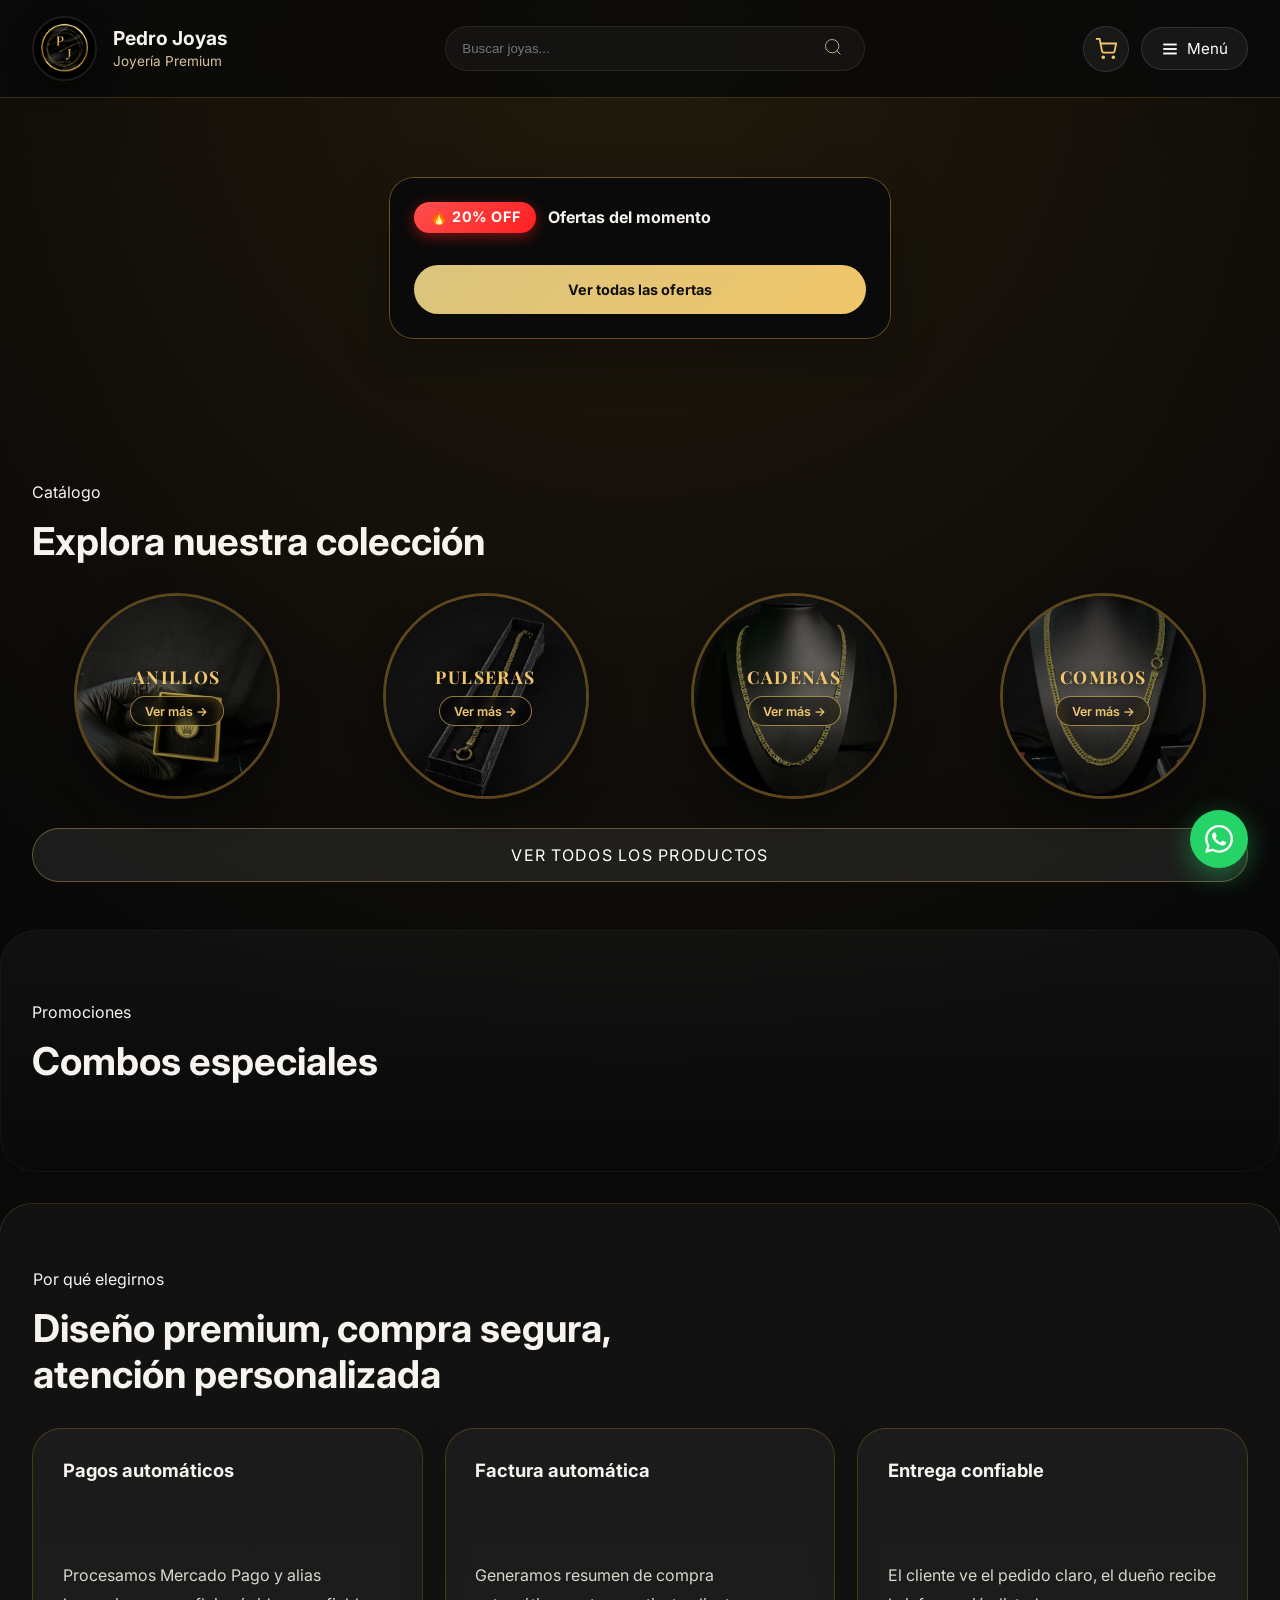
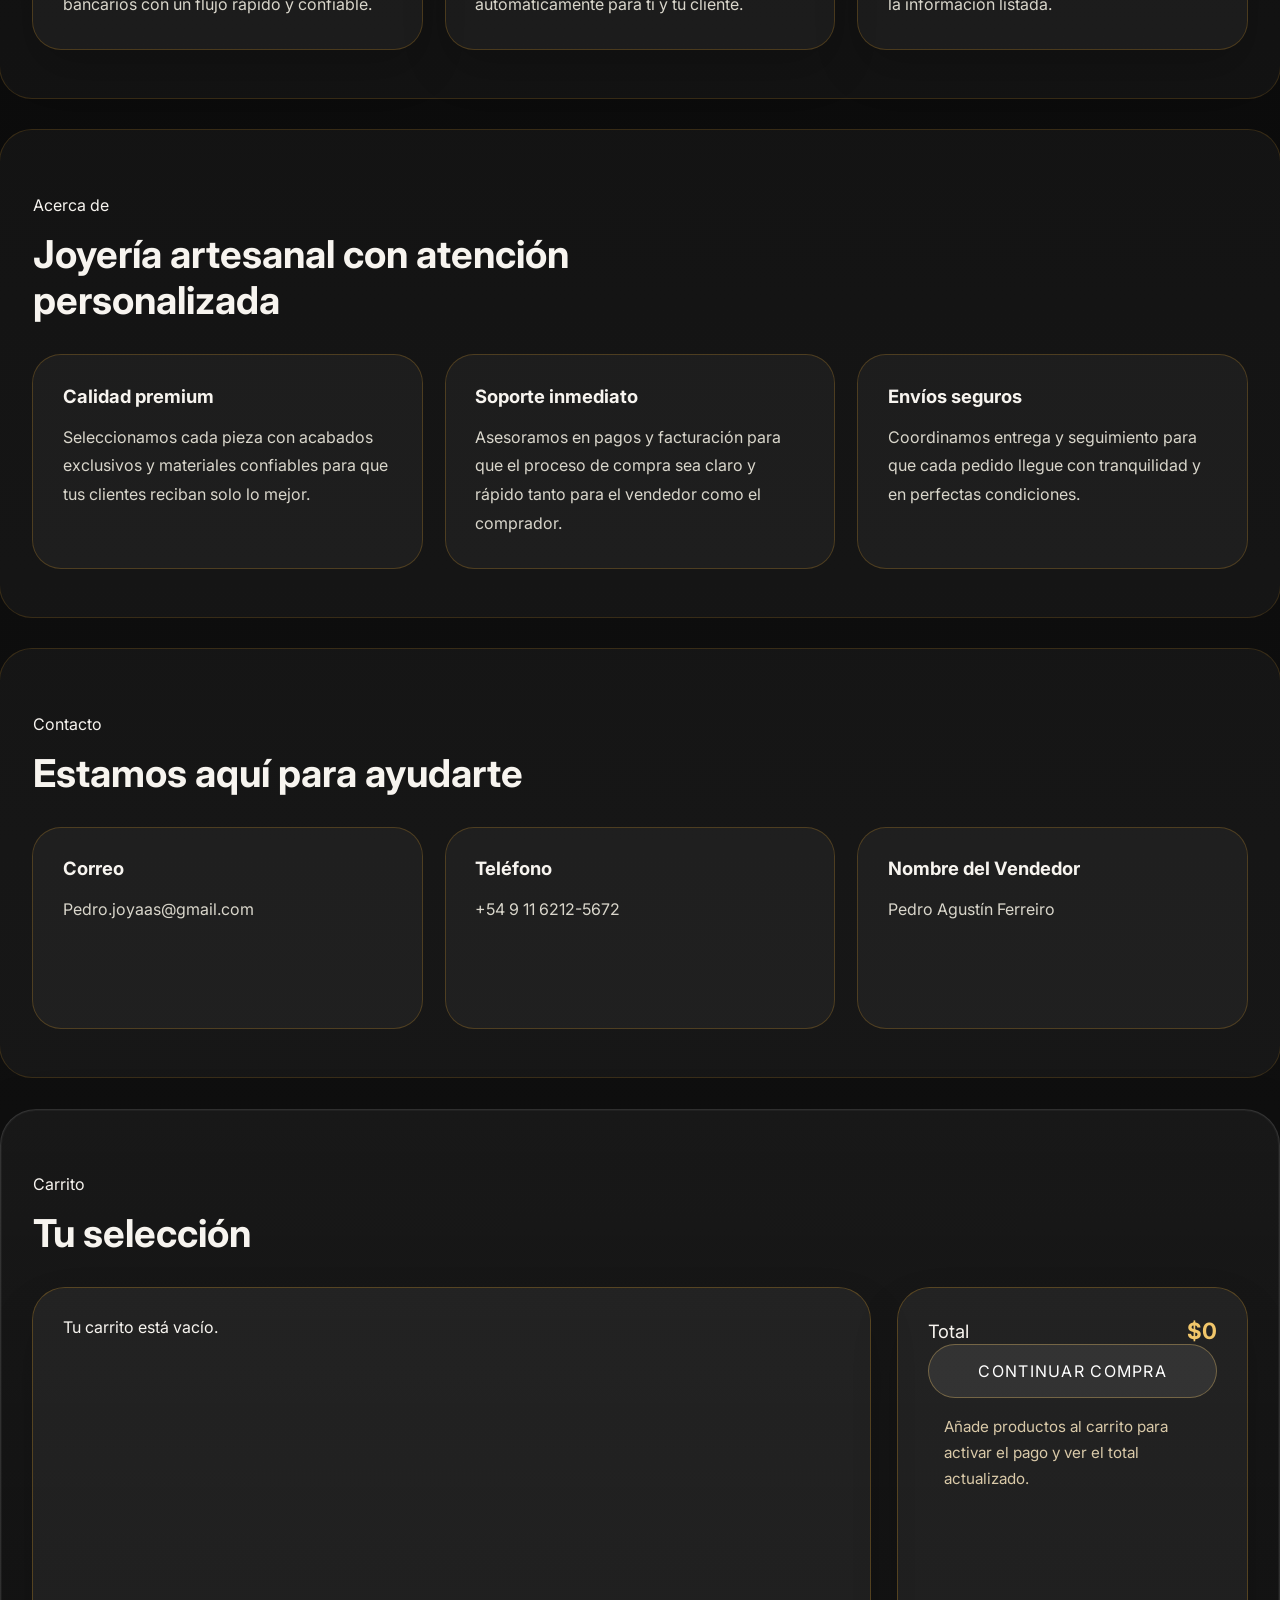
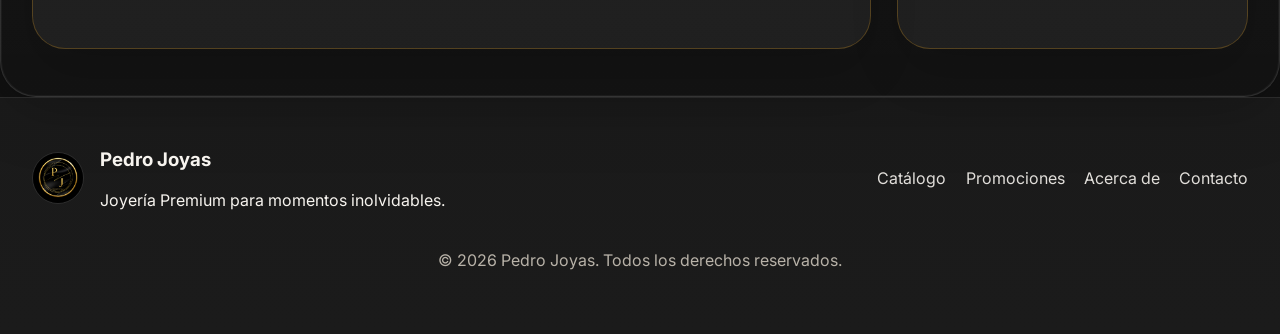
==== templates/index.html @ 4029992f "Mejora de pago" ====
<!DOCTYPE html>
<html lang="es">

<head>
    <meta charset="UTF-8" />
    <meta name="viewport" content="width=device-width, initial-scale=1.0" />

    <title>Pedro Joyas – Joyería Premium</title>
    <meta name="description" content="Descubrí anillos, pulseras, collares y combos de joyería premium. Comprá online con Mercado Pago o transferencia." />
    <meta property="og:title" content="Pedro Joyas – Joyería Premium" />
    <meta property="og:description" content="Anillos, pulseras, collares y combos exclusivos. Envíos seguros y pago fácil." />
    <meta property="og:image" content="/static/images/logo.png" />
    <meta property="og:type" content="website" />

    <!-- FUENTES -->
    <link rel="preconnect" href="https://fonts.googleapis.com">
    <link href="https://fonts.googleapis.com/css2?family=Playfair+Display:wght@500;700&family=Inter:wght@300;400;500;600&display=swap" rel="stylesheet">

    <!-- CSS -->
    <link rel="stylesheet" href="/static/css/styles.css?v=3" />
</head>

<body>

    <!-- =========================
         NAVBAR
    ========================== -->

    <header class="navbar">

        <div class="navbar-container">

            <a href="#" class="navbar-logo">

                <img
                    src="/static/images/logo.png"
                    alt="Pedro Joyas"
                    class="logo-img"
                >

                <div class="logo-text">
                    <h1>Pedro Joyas</h1>
                    <p>Joyería Premium</p>
                </div>

            </a>

            <!-- SEARCH -->

            <div class="search-bar">

                <input
                    type="text"
                    id="search-input"
                    placeholder="Buscar joyas..."
                >

                <button class="search-btn">

                    <svg
                        width="20"
                        height="20"
                        viewBox="0 0 24 24"
                        fill="none"
                        stroke="currentColor"
                    >
                        <circle cx="11" cy="11" r="8"></circle>
                        <path d="m21 21-4.35-4.35"></path>
                    </svg>

                </button>

            </div>

            <!-- RIGHT -->

            <div class="navbar-right">

                <button class="cart-fab-nav" id="cart-fab-nav" type="button" aria-label="Carrito">
                    <svg width="22" height="22" viewBox="0 0 24 24" fill="none" stroke="currentColor" stroke-width="2"><circle cx="9" cy="21" r="1"/><circle cx="20" cy="21" r="1"/><path d="M1 1h4l2.68 13.39a2 2 0 0 0 2 1.61h9.72a2 2 0 0 0 2-1.61L23 6H6"/></svg>
                    <span class="cart-count" id="cart-count">0</span>
                </button>

                <button class="menu-btn" id="menu-btn" type="button">
                    <svg width="18" height="18" viewBox="0 0 24 24" fill="none" stroke="currentColor" stroke-width="2.5">
                        <line x1="3" y1="6" x2="21" y2="6"/>
                        <line x1="3" y1="12" x2="21" y2="12"/>
                        <line x1="3" y1="18" x2="21" y2="18"/>
                    </svg>
                    Menú
                </button>

            </div>

        </div>

    </header>

    <!-- MENU PANEL -->
    <div class="menu-panel" id="menu-panel" aria-hidden="true">
        <div class="menu-panel-content">
            <button class="menu-close" id="menu-close" type="button">×</button>

            <div class="menu-section">
                <h3>Catálogo</h3>
                <button class="menu-link" data-action="category" data-category="todos" type="button">Todos</button>
                <button class="menu-link" data-action="category" data-category="anillos" type="button">Anillos</button>
                <button class="menu-link" data-action="category" data-category="pulseras" type="button">Pulseras</button>
                <button class="menu-link" data-action="category" data-category="collares" type="button">Collares</button>
                <button class="menu-link" data-action="section" data-target="combos" type="button">Promociones</button>
            </div>

            <div class="menu-section">
                <h3>Mi espacio</h3>
                <button class="menu-link" data-action="cart" type="button">Ver carrito</button>
                <button class="menu-link" data-action="section" data-target="contacto" type="button">Contacto</button>
                <button class="menu-link" data-action="section" data-target="acerca" type="button">Acerca de</button>
            </div>

            <div class="menu-section menu-action-group">
                <button class="btn btn-primary menu-action" data-action="checkout" type="button">Comprar</button>
            </div>
        </div>
    </div>

    <!-- =========================
         HERO
    ========================== -->

    <header class="hero">

        <!-- CUADRO OFERTAS -->
        <div class="offers-panel">
            <div class="offers-header">
                <span class="offers-badge">🔥 20% OFF</span>
                <h3>Ofertas del momento</h3>
            </div>
            <div class="offers-list" id="offers-list"></div>
            <button class="btn btn-primary offers-cta" onclick="selectCategory('todos')">
                Ver todas las ofertas
            </button>
        </div>
    </header>

    <!-- =========================
         MAIN
    ========================== -->

    <main>

        <!-- MINI CATALOGO POR CATEGORIA -->

        <section class="section section-categories">

            <div class="section-header">
                <p class="eyebrow">Catálogo</p>
                <h2>Explora nuestra colección</h2>
            </div>

            <div class="category-grid">

                <div class="category-card" onclick="selectCategory('anillos')" style="background-image: url('/static/images/ring-crown.jpg')">
                    <div class="category-card-overlay"></div>
                    <div class="category-card-body">
                        <h3>ANILLOS</h3>
                        <button class="btn category-btn">Ver más &rarr;</button>
                    </div>
                </div>

                <div class="category-card" onclick="selectCategory('pulseras')" style="background-image: url('/static/images/juliana.jpeg')">
                    <div class="category-card-overlay"></div>
                    <div class="category-card-body">
                        <h3>PULSERAS</h3>
                        <button class="btn category-btn">Ver más &rarr;</button>
                    </div>
                </div>

                <div class="category-card" onclick="selectCategory('collares')" style="background-image: url('/static/images/cadena\ juliana.jpeg')">
                    <div class="category-card-overlay"></div>
                    <div class="category-card-body">
                        <h3>CADENAS</h3>
                        <button class="btn category-btn">Ver más &rarr;</button>
                    </div>
                </div>

                <div class="category-card" onclick="selectCategory('combos')" style="background-image: url('/static/images/combo-1.jpg')">
                    <div class="category-card-overlay"></div>
                    <div class="category-card-body">
                        <h3>COMBOS</h3>
                        <button class="btn category-btn">Ver más &rarr;</button>
                    </div>
                </div>

            </div>

            <div class="category-all-wrap">
                <button class="btn btn-secondary category-all-btn" onclick="selectCategory('todos')">
                    Ver todos los productos
                </button>
            </div>

        </section>

        <!-- CATALOGO DETALLE -->

        <section id="catalogo" class="section section-products" style="display:none">

            <div class="section-header">
                <p class="eyebrow" id="catalogo-eyebrow">Productos</p>
                <h2 id="catalogo-titulo">Todos los productos</h2>
            </div>

            <div class="product-grid" id="product-grid"></div>

        </section>

        <!-- COMBOS -->

        <section
            id="combos"
            class="section section-combos"
        >

            <div class="section-header">

                <p class="eyebrow">
                    Promociones
                </p>

                <h2>
                    Combos especiales
                </h2>

            </div>

            <div
                class="product-grid"
                id="combos-grid"
            ></div>

        </section>

        <!-- FEATURES -->

        <section class="section section-why">

            <div class="section-header">

                <p class="eyebrow">
                    Por qué elegirnos
                </p>

                <h2>
                    Diseño premium, compra segura,
                    atención personalizada
                </h2>

            </div>

            <div class="features-grid">

                <div class="feature-card">

                    <h3>
                        Pagos automáticos
                    </h3>

                    <p>
                        Procesamos Mercado Pago y alias
                        bancarios con un flujo rápido y confiable.
                    </p>

                </div>

                <div class="feature-card">

                    <h3>
                        Factura automática
                    </h3>

                    <p>
                        Generamos resumen de compra
                        automáticamente para ti y tu cliente.
                    </p>

                </div>

                <div class="feature-card">

                    <h3>
                        Entrega confiable
                    </h3>

                    <p>
                        El cliente ve el pedido claro,
                        el dueño recibe la información listada.
                    </p>

                </div>

            </div>

        </section>

        <!-- ABOUT -->

        <section id="acerca" class="section section-about">

            <div class="section-header">

                <p class="eyebrow">
                    Acerca de
                </p>

                <h2>
                    Joyería artesanal con atención personalizada
                </h2>

            </div>

            <div class="contact-grid">

                <div class="contact-card">
                    <h3>Calidad premium</h3>
                    <p>Seleccionamos cada pieza con acabados exclusivos y materiales confiables para que tus clientes reciban solo lo mejor.</p>
                </div>

                <div class="contact-card">
                    <h3>Soporte inmediato</h3>
                    <p>Asesoramos en pagos y facturación para que el proceso de compra sea claro y rápido tanto para el vendedor como el comprador.</p>
                </div>

                <div class="contact-card">
                    <h3>Envíos seguros</h3>
                    <p>Coordinamos entrega y seguimiento para que cada pedido llegue con tranquilidad y en perfectas condiciones.</p>
                </div>

            </div>

        </section>

        <!-- CONTACTO -->

        <section id="contacto" class="section section-contact">

            <div class="section-header">

                <p class="eyebrow">
                    Contacto
                </p>

                <h2>
                    Estamos aquí para ayudarte
                </h2>

            </div>

            <div class="contact-grid">

                <div class="contact-card">
                    <h3>Correo</h3>
                    <p>Pedro.joyaas@gmail.com</p>
                </div>

                <div class="contact-card">
                    <h3>Teléfono</h3>
                    <p>+54 9 11 6212-5672</p>
                </div>

                <div class="contact-card">
                    <h3>Nombre del Vendedor</h3>
                    <p>Pedro Agustín Ferreiro</p>
                </div>

            </div>

        </section>

        <!-- CART -->

        <section class="section section-cart">

            <div class="section-header">

                <p class="eyebrow">
                    Carrito
                </p>

                <h2>
                    Tu selección
                </h2>

            </div>

            <div class="cart-panel">

                <div
                    id="cart-items"
                    class="cart-items"
                >
                    Tu carrito está vacío.
                </div>

                <div class="cart-summary">

                    <div class="summary-row">

                        <span>Total</span>

                        <span id="cart-total">
                            $0
                        </span>

                    </div>

                    <button
                        id="checkout-button"
                        class="btn btn-secondary"
                        disabled
                    >
                        Continuar compra
                    </button>

                    <div class="checkout-help">
                        Añade productos al carrito para activar el pago y ver el total actualizado.
                    </div>

                </div>

            </div>

        </section>

    </main>

    <!-- =========================
         MODAL CHECKOUT
    ========================== -->

    <div class="modal" id="checkout-modal" aria-hidden="true">
        <div class="modal-panel checkout-modal-panel">
            <button class="modal-close" id="close-checkout">×</button>

            <div class="checkout-steps">
                <div class="checkout-step active" id="step-dot-1">1</div>
                <div class="checkout-step-line"></div>
                <div class="checkout-step" id="step-dot-2">2</div>
                <div class="checkout-step-line"></div>
                <div class="checkout-step" id="step-dot-3">3</div>
            </div>

            <form id="checkout-form">

                <!-- PASO 1: DATOS PERSONALES -->
                <div class="checkout-page active" id="step-1">
                    <h2>Tus datos</h2>
                    <p class="form-note">Necesitamos tus datos para procesar el pedido.</p>

                    <div class="form-group">
                        <label>Nombre completo</label>
                        <input name="buyerName" type="text" placeholder="Juan Pérez" required />
                    </div>
                    <div class="form-group">
                        <label>Correo electrónico</label>
                        <input name="buyerEmail" type="email" placeholder="juan@email.com" required />
                    </div>
                    <div class="form-row">
                        <div class="form-group">
                            <label>DNI</label>
                            <input name="buyerDni" type="text" placeholder="12345678" required />
                        </div>
                        <div class="form-group">
                            <label>Teléfono / WhatsApp</label>
                            <input name="buyerPhone" type="tel" placeholder="+54 9 11 1234 5678" />
                        </div>
                    </div>
                    <button type="button" class="btn btn-primary" onclick="checkoutNextStep(2)">Continuar →</button>
                </div>

                <!-- PASO 2: ENVIO -->
                <div class="checkout-page" id="step-2">
                    <h2>Dirección de envío</h2>
                    <p class="form-note">Completá dónde querés recibir tu pedido.</p>

                    <div class="form-group">
                        <label>Calle y número</label>
                        <input name="shippingAddress" type="text" placeholder="Av. Corrientes 1234" required />
                    </div>
                    <div class="form-row">
                        <div class="form-group">
                            <label>Ciudad</label>
                            <input name="shippingCity" type="text" placeholder="Buenos Aires" required />
                        </div>
                        <div class="form-group">
                            <label>Provincia</label>
                            <input name="shippingProvince" type="text" placeholder="CABA" required />
                        </div>
                    </div>
                    <div class="form-group">
                        <label>Código postal</label>
                        <input name="shippingZip" type="text" placeholder="1043" />
                    </div>
                    <div class="checkout-nav">
                        <button type="button" class="btn btn-secondary" onclick="checkoutNextStep(1)">← Volver</button>
                        <button type="button" class="btn btn-primary" onclick="checkoutNextStep(3)">Continuar →</button>
                    </div>
                </div>

                <!-- PASO 3: PAGO -->
                <div class="checkout-page" id="step-3">
                    <h2>Método de pago</h2>

                    <div class="payment-options">
                        <label class="payment-option active" id="opt-mp">
                            <input type="radio" name="paymentMethod" value="mercadopago" checked />
                            <div class="payment-option-body">
                                <span class="payment-icon">💳</span>
                                <div>
                                    <strong>Mercado Pago</strong>
                                    <small>Tarjeta de crédito, débito, efectivo</small>
                                </div>
                            </div>
                        </label>
                        <label class="payment-option" id="opt-alias">
                            <input type="radio" name="paymentMethod" value="alias" />
                            <div class="payment-option-body">
                                <span class="payment-icon">🏦</span>
                                <div>
                                    <strong>Transferencia / Alias</strong>
                                    <small>CBU o alias bancario</small>
                                </div>
                            </div>
                        </label>
                    </div>

                    <div class="order-summary" id="order-summary"></div>

                    <div class="checkout-nav">
                        <button type="button" class="btn btn-secondary" onclick="checkoutNextStep(2)">← Volver</button>
                        <button type="submit" class="btn btn-primary" id="confirm-btn">Confirmar compra</button>
                    </div>

                    <p class="form-note" style="margin-top:1rem">
                        🔒 Pago 100% seguro. Tus datos están protegidos.
                    </p>
                </div>

            </form>
        </div>
    </div>

    <!-- MODAL TRANSFERENCIA -->
   <div class="modal" id="transfer-modal" aria-hidden="true" style="position: relative;">
        <div class="modal-panel" style="position: relative;">
            
            <button onclick="document.getElementById('transfer-modal').style.display='none'" 
                    style="position: absolute; top: 15px; right: 20px; background: none; border: none; color: #aaa; font-size: 1.5rem; cursor: pointer;">
                &times;
            </button>

            <h2 style="color:#f1c66a">&#127968; Datos para transferir</h2>
            <p style="color:#ccc">Tu pedido fue registrado. Realizá la transferencia con los siguientes datos:</p>
            
            <div class="transfer-info">
                <div class="transfer-row">
                    <span>Alias</span>
                    <strong id="transfer-alias"></strong>
                </div>
                <div class="transfer-row">
                    <span>Monto</span>
                    <strong id="transfer-amount"></strong>
                </div>
                <div class="transfer-row">
                    <span>Referencia</span>
                    <strong id="transfer-ref"></strong>
                </div>
            </div>
            
            <p style="color:#aaa;font-size:0.9rem;margin-top:1rem;">Una vez transferido, enviá el comprobante por WhatsApp para confirmar tu pedido.</p>
            
            <div style="display:flex;gap:1rem;margin-top:1rem">
                <a id="transfer-invoice" href="#" target="_blank" class="btn btn-primary" style="flex:1;text-align:center">Ver factura</a>
                <a id="transfer-whatsapp" href="#" target="_blank" class="btn btn-secondary" style="flex:1;text-align:center;background-color:#25D366;color:white;border:none;">Enviar comprobante</a>
            </div>

            <div style="margin-top: 1rem;">
                <button onclick="document.getElementById('transfer-modal').style.display='none'" 
                        class="btn" 
                        style="width:100%; text-align:center; background:#444; color:#fff; border:none; padding:10px; cursor:pointer; border-radius:5px;">
                    Volver a la tienda
                </button>
            </div>

        </div>
    </div>
    <div class="notification" id="notification"></div>

    <!-- WHATSAPP FLOTANTE -->
    <a
        href="https://wa.me/5491162125672?text=Hola%2C%20buenas%20le%20puedo%20hacer%20una%20consulta%20sobre%20sus%20productos%3F"
        class="whatsapp-fab"
        target="_blank"
        rel="noopener"
        aria-label="Contactar por WhatsApp"
    >
        <svg width="28" height="28" viewBox="0 0 24 24" fill="currentColor"><path d="M17.472 14.382c-.297-.149-1.758-.867-2.03-.967-.273-.099-.471-.148-.67.15-.197.297-.767.966-.94 1.164-.173.199-.347.223-.644.075-.297-.15-1.255-.463-2.39-1.475-.883-.788-1.48-1.761-1.653-2.059-.173-.297-.018-.458.13-.606.134-.133.298-.347.446-.52.149-.174.198-.298.298-.497.099-.198.05-.371-.025-.52-.075-.149-.669-1.612-.916-2.207-.242-.579-.487-.5-.669-.51-.173-.008-.371-.01-.57-.01-.198 0-.52.074-.792.372-.272.297-1.04 1.016-1.04 2.479 0 1.462 1.065 2.875 1.213 3.074.149.198 2.096 3.2 5.077 4.487.709.306 1.262.489 1.694.625.712.227 1.36.195 1.871.118.571-.085 1.758-.719 2.006-1.413.248-.694.248-1.289.173-1.413-.074-.124-.272-.198-.57-.347m-5.421 7.403h-.004a9.87 9.87 0 0 1-5.031-1.378l-.361-.214-3.741.982.998-3.648-.235-.374a9.86 9.86 0 0 1-1.51-5.26c.001-5.45 4.436-9.884 9.888-9.884 2.64 0 5.122 1.03 6.988 2.898a9.825 9.825 0 0 1 2.893 6.994c-.003 5.45-4.437 9.884-9.885 9.884m8.413-18.297A11.815 11.815 0 0 0 12.05 0C5.495 0 .16 5.335.157 11.892c0 2.096.547 4.142 1.588 5.945L.057 24l6.305-1.654a11.882 11.882 0 0 0 5.683 1.448h.005c6.554 0 11.89-5.335 11.893-11.893a11.821 11.821 0 0 0-3.48-8.413Z"/></svg>
    </a>

    <!-- MODAL PRODUCTO -->
    <div class="modal" id="product-modal" aria-hidden="true">
        <div class="modal-panel product-modal-panel">
            <button class="modal-close" id="close-product-modal">×</button>
            <div class="product-modal-body">
                <div class="product-modal-img">
                    <img id="modal-product-img" src="" alt="" />
                </div>
                <div class="product-modal-info">
                    <p class="eyebrow" id="modal-product-category"></p>
                    <h2 id="modal-product-name"></h2>
                    <p id="modal-product-desc"></p>
                    <div class="price" id="modal-product-price"></div>
                    <button class="btn btn-primary" id="modal-add-to-cart">Agregar al carrito</button>
                </div>
            </div>
        </div>
    </div>

    <!-- FOOTER -->

    <footer class="footer">
        <div class="footer-container">
            <div class="footer-brand">
                <img src="/static/images/logo.png" alt="Pedro Joyas" class="footer-logo">
                <div>
                    <h3>Pedro Joyas</h3>
                    <p>Joyería Premium para momentos inolvidables.</p>
                </div>
            </div>
            <div class="footer-links">
                <a href="#catalogo">Catálogo</a>
                <a href="#combos">Promociones</a>
                <a href="#acerca">Acerca de</a>
                <a href="#contacto">Contacto</a>
            </div>
        </div>
        <p class="footer-copy">© 2026 Pedro Joyas. Todos los derechos reservados.</p>
    </footer>

    <!-- JS -->

    <script src="/static/js/main.js?v=3"></script>

</body>

</html>
---- static/css/styles.css ----
:root {
    color-scheme: dark;
    font-family: 'Inter', sans-serif;
    background: #080808;
    color: #f7f4ef;
    --accent: #d29d3c;
    --accent-soft: rgba(210, 157, 60, 0.22);
    --panel: rgba(18, 18, 18, 0.92);
}

* {
    box-sizing: border-box;
}

body {
    margin: 0;
    min-height: 100vh;
    background:
        radial-gradient(circle at top, rgba(210, 157, 60, 0.14), transparent 30%),
        linear-gradient(180deg, #050505 0%, #121212 100%);
}

a {
    color: inherit;
    text-decoration: none;
}

button {
    font: inherit;
}

/* =========================
   NAVBAR
========================= */

.navbar {
    width: 100%;
    position: sticky;
    top: 0;
    z-index: 1000;
    padding: 1rem 2rem;
    background: rgba(10,10,10,0.88);
    backdrop-filter: blur(12px);
    border-bottom: 1px solid rgba(210,157,60,0.25);
}

.navbar-container {
    max-width: 1400px;
    margin: auto;
    display: flex;
    align-items: center;
    justify-content: space-between;
    gap: 2rem;
}

/* =========================
   LOGO
========================= */

.navbar-logo {
    display: flex;
    align-items: center;
    gap: 1rem;
    flex-shrink: 0;
}

.logo-img {
    width: 65px;
    height: 65px;
    object-fit: cover;
    border-radius: 50%;
    display: block;
    border: 2px solid rgba(255,255,255,0.08);
    box-shadow: 0 10px 25px rgba(0,0,0,0.35);
}

.logo-text h1 {
    margin: 0;
    font-size: 1.2rem;
    line-height: 1.1;
}

.logo-text p {
    margin: 0.2rem 0 0;
    color: #d6c49b;
    font-size: 0.85rem;
}

/* =========================
   SEARCH BAR
========================= */

.search-bar {
    flex: 1;
    max-width: 420px;
    position: relative;
}

.search-bar input {
    width: 100%;
    padding: 0.9rem 3rem 0.9rem 1rem;
    border-radius: 999px;
    border: 1px solid rgba(255,255,255,0.08);
    background: rgba(255,255,255,0.04);
    color: white;
    outline: none;
}

.search-btn {
    position: absolute;
    right: 1rem;
    top: 50%;
    transform: translateY(-50%);
    background: none;
    border: none;
    color: #d6c49b;
    cursor: pointer;
}

/* =========================
   NAV MENU
========================= */

.nav-menu {
    display: flex;
    gap: 1.5rem;
}

.nav-link {
    color: #fff;
    font-size: 0.95rem;
    transition: 0.2s ease;
}

.nav-link:hover {
    color: #f1c66a;
}

/* =========================
   HERO
========================= */

.hero {
    display: grid;
    grid-template-columns: 320px 1fr;
    gap: 2rem;
    padding: 3rem 2rem;
    align-items: start;
    max-width: 1400px;
    margin: 0 auto;
}

.hero-content {
    display: flex;
    flex-direction: column;
    gap: 1.2rem;
}

.hero h1 {
    font-size: clamp(2.2rem, 4vw, 3.6rem);
    margin: 0;
    line-height: 1.08;
}

.hero p {
    font-size: 1.05rem;
    line-height: 1.8;
    max-width: 32rem;
    margin: 0;
    color: rgba(247,244,239,0.85);
}

.hero-actions {
    display: flex;
    gap: 1rem;
    flex-wrap: wrap;
}

.hero-image {
    border-radius: 28px;
    overflow: hidden;
    box-shadow: 0 0 0 1px rgba(210,157,60,0.35), 0 24px 60px rgba(0,0,0,0.4);
    align-self: stretch;
}

.hero-img {
    width: 100%;
    height: 100%;
    max-height: 980px;
    object-fit: cover;
    display: block;
}

/* =========================
   OFFERS PANEL
========================= */

/* =========================
   OFFERS PANEL (CORREGIDO Y CENTRADO)
========================= */

.offers-panel {
    background: rgba(10,10,10,0.95);
    border-radius: 24px;
    padding: 1.5rem;
    box-shadow: 0 0 0 1px rgba(210,157,60,0.45), 0 16px 48px rgba(0,0,0,0.3);
    
    display: flex;
    flex-direction: column;
    gap: 1rem;

    /* --- ROMPE LA RESTRICCIÓN DE LA GRILLA PADRE Y CENTRA --- */
    grid-column: 1 / -1;          /* ¡ESTA ES LA CLAVE! Hace que ocupe todo el ancho de la grilla en lugar de ir a la izquierda */
    justify-self: center;         /* Centra el elemento dentro del espacio completo */
    
    width: 100%;
    max-width: 500px;             /* Mantiene el tamaño estético de tarjeta */
    margin: 2rem auto !important; /* Asegura márgenes parejos */
    
    /* --- RESETEO COMPLETO --- */
    align-self: center !important; 
    float: none !important;
    clear: both;
}

.offers-header {
    display: flex;
    align-items: center;
    gap: 0.75rem;
    flex-wrap: wrap;
}

.offers-badge {
    background: linear-gradient(135deg, #ff4e4e, #ff2020);
    color: #fff;
    font-weight: 700;
    font-size: 0.9rem;
    padding: 0.4rem 1rem;
    border-radius: 999px;
    white-space: nowrap;
    box-shadow: 0 4px 14px rgba(255,32,32,0.45);
    letter-spacing: 0.04em;
}

.offers-header h3 {
    margin: 0;
    font-size: 1rem;
    color: #f7f4ef;
}

.offers-list {
    display: flex;
    flex-direction: column;
    gap: 0.75rem;
}

.offer-item {
    display: flex;
    align-items: center;
    gap: 0.85rem;
    padding: 0.75rem;
    border-radius: 16px;
    background: rgba(255,255,255,0.04);
    box-shadow: 0 0 0 1px rgba(210,157,60,0.2);
    cursor: pointer;
    transition: background 0.2s ease, transform 0.2s ease;
}

.offer-item:hover {
    background: rgba(241,198,106,0.1);
    transform: translateX(3px);
}

.offer-item img {
    width: 52px;
    height: 52px;
    border-radius: 10px;
    object-fit: cover;
    flex-shrink: 0;
}

.offer-info {
    flex: 1;
    min-width: 0;
}

.offer-info strong {
    display: block;
    font-size: 0.88rem;
    color: #f7f4ef;
    white-space: nowrap;
    overflow: hidden;
    text-overflow: ellipsis;
}

.offer-prices {
    display: flex;
    align-items: center;
    gap: 0.5rem;
    margin-top: 0.2rem;
}

.offer-original {
    font-size: 0.78rem;
    color: #888;
    text-decoration: line-through;
}

.offer-discount {
    font-size: 0.9rem;
    font-weight: 700;
    color: #f1c66a;
}

.offers-cta {
    width: 100%;
    font-size: 0.9rem;
    padding: 0.85rem;
}

/* =========================
   BUTTONS
========================= */

.btn {
    display: inline-flex;
    align-items: center;
    justify-content: center;
    padding: 1rem 1.6rem;
    border-radius: 999px;
    border: none;
    cursor: pointer;
    transition:
        transform 0.2s ease,
        box-shadow 0.2s ease;
}

.btn:hover {
    transform: translateY(-1px);
}

.btn-primary {
    background: linear-gradient(135deg, #dac47d, #f1c66a);
    color: #111;
    font-weight: 700;
}

.btn-secondary {
    background: rgba(255, 255, 255, 0.06);
    color: #fff;
    border: 1px solid rgba(255, 255, 255, 0.12);
}

.navbar-right {
    display: flex;
    align-items: center;
    gap: 0.75rem;
    flex-shrink: 0;
}

.menu-btn {
    display: flex;
    align-items: center;
    gap: 0.5rem;
    padding: 0.7rem 1.2rem;
    border-radius: 999px;
    border: 1px solid rgba(255,255,255,0.12);
    background: rgba(255,255,255,0.06);
    color: #fff;
    cursor: pointer;
    font-size: 0.95rem;
    transition: background 0.2s ease, transform 0.2s ease;
}

.menu-btn:hover {
    background: rgba(255,255,255,0.12);
    transform: translateY(-1px);
}

.menu-panel {
    position: fixed;
    inset: 0;
    background: rgba(0,0,0,0.85);
    display: flex;
    align-items: flex-start;
    justify-content: center;
    z-index: 1500;
    padding: 1.5rem;
    transform: translateY(-100%);
    opacity: 0;
    pointer-events: none;
    transition: transform 0.28s ease, opacity 0.28s ease;
}

.menu-panel.active {
    transform: translateY(0);
    opacity: 1;
    pointer-events: auto;
}

.menu-panel-content {
    width: min(560px, 100%);
    max-width: 620px;
    max-height: 80vh;
    background: rgba(10,10,10,0.98);
    border: 1px solid transparent;
    border-radius: 32px;
    padding: 1.8rem;
    box-shadow: 0 0 0 1px rgba(210,157,60,0.45), 0 30px 70px rgba(0,0,0,0.30);
    position: relative;
    margin-top: 1.5rem;
    overflow-y: auto;
    overflow-x: hidden;
}

.menu-panel-content::-webkit-scrollbar {
    width: 8px;
}

.menu-panel-content::-webkit-scrollbar-track {
    background: rgba(255,255,255,0.04);
    border-radius: 16px;
}

.menu-panel-content::-webkit-scrollbar-thumb {
    background: rgba(241,198,106,0.4);
    border-radius: 16px;
}

.menu-panel-content::-webkit-scrollbar-thumb:hover {
    background: rgba(241,198,106,0.6);
}

.menu-close {
    position: absolute;
    top: 1rem;
    right: 1rem;
    width: 44px;
    height: 44px;
    border: none;
    border-radius: 50%;
    background: rgba(255,255,255,0.08);
    color: #fff;
    font-size: 1.5rem;
    cursor: pointer;
}

.menu-section {
    display: grid;
    gap: 1rem;
    margin-bottom: 1.5rem;
}

.menu-section h3 {
    margin: 0;
    color: #f1c66a;
    font-size: 1rem;
    text-transform: uppercase;
    letter-spacing: 0.16em;
}

.menu-link {
    width: 100%;
    text-align: left;
    padding: 0.95rem 1.2rem;
    border: 1px solid rgba(255,255,255,0.12);
    border-radius: 18px;
    background: rgba(255,255,255,0.04);
    color: #f7f4ef;
    cursor: pointer;
    transition: background 0.2s ease, transform 0.2s ease;
}

.menu-link:hover,
.menu-action:hover {
    background: rgba(241,198,106,0.18);
    transform: translateY(-1px);
}

.menu-action-group {
    margin-top: 0.5rem;
}

.menu-action {
    width: 100%;
}

.menu-open {
    overflow: hidden;
}



/* =========================
   MAIN
========================= */

.main {
    padding: 0 2rem;
}

.section {
    padding: 3rem 2rem;
}

.section-header {
    max-width: 720px;
    margin-bottom: 2rem;
}

.section-header h2 {
    margin: 0.25rem 0 0;
    font-size: clamp(2rem, 3vw, 3rem);
}

/* =========================
   CATEGORY GRID
========================= */

.category-grid {
    display: grid;
    grid-template-columns: repeat(auto-fit, minmax(200px, 1fr));
    gap: 1.2rem;
}

.category-card {
    position: relative;
    height: 200px;
    width: 200px;
    border-radius: 50%;
    overflow: hidden;
    cursor: pointer;
    background-size: cover;
    background-position: center;
    box-shadow: 0 0 0 3px rgba(210,157,60,0.4), 0 12px 40px rgba(0,0,0,0.4);
    transition: transform 0.28s ease, box-shadow 0.28s ease;
    justify-self: center;
}

.category-card:hover {
    transform: scale(1.06);
    box-shadow: 0 0 0 4px rgba(241,198,106,0.8), 0 20px 50px rgba(0,0,0,0.5);
}

.category-card-overlay {
    position: absolute;
    inset: 0;
    background: radial-gradient(
        circle at center,
        rgba(0,0,0,0.3) 0%,
        rgba(0,0,0,0.65) 100%
    );
    transition: background 0.28s ease;
}

.category-card:hover .category-card-overlay {
    background: radial-gradient(
        circle at center,
        rgba(0,0,0,0.2) 0%,
        rgba(0,0,0,0.75) 100%
    );
}

.category-card-body {
    position: absolute;
    inset: 0;
    display: flex;
    flex-direction: column;
    align-items: center;
    justify-content: center;
    gap: 0.5rem;
    padding: 1rem;
    text-align: center;
}

.category-card-body h3 {
    margin: 0;
    font-size: 1.1rem;
    font-family: 'Playfair Display', serif;
    color: #f1c66a;
    letter-spacing: 0.08em;
    text-shadow: 0 2px 8px rgba(0,0,0,0.8);
}

.category-btn {
    padding: 0.4rem 0.9rem;
    border-radius: 999px;
    border: 1px solid rgba(241,198,106,0.6);
    background: rgba(0,0,0,0.45);
    color: #f1c66a;
    font-size: 0.78rem;
    font-weight: 600;
    cursor: pointer;
    backdrop-filter: blur(4px);
    transition: background 0.2s ease;
    white-space: nowrap;
}

.category-btn:hover {
    background: rgba(241,198,106,0.2);
}

.category-all-wrap {
    display: flex;
    justify-content: center;
    margin-top: 2rem;
}

.category-all-btn {
    width: auto;
    padding: 1rem 2.5rem;
    font-size: 1rem;
    letter-spacing: 0.06em;
    border: 1px solid rgba(241,198,106,0.45);
    background: rgba(255,255,255,0.05);
    color: #f1c66a;
    text-transform: none;
}

.category-all-btn:hover {
    background: rgba(241,198,106,0.12);
}

/* =========================
   PRODUCT GRID
========================= */

.product-grid,
.features-grid {
    display: grid;
    gap: 1.5rem;
}

.product-filter {
    display: flex;
    flex-wrap: wrap;
    gap: 0.9rem;
    margin: 1.5rem 0;
}

.filter-btn {
    border: 1px solid rgba(255,255,255,0.14);
    background: rgba(255,255,255,0.04);
    color: #f7f4ef;
    padding: 0.85rem 1.3rem;
    border-radius: 999px;
    cursor: pointer;
    transition:
        background 0.2s ease,
        transform 0.2s ease;
}

.filter-btn:hover,
.filter-btn.active {
    background: rgba(255,255,255,0.12);
    transform: translateY(-1px);
}

.product-grid {
    grid-template-columns:
        repeat(auto-fit, minmax(260px, 1fr));
}

.product-card {
    background: rgba(255, 255, 255, 0.04);
    border: 1px solid transparent;
    border-radius: 28px;
    overflow: hidden;
    display: flex;
    flex-direction: column;
    min-height: 100%;
    background-clip: padding-box;
    box-shadow: 0 0 0 1px rgba(210,157,60,0.35), 0 8px 32px rgba(0,0,0,0.18);
    transition: box-shadow 0.25s ease, transform 0.25s ease;
}

.product-card:hover {
    box-shadow: 0 0 0 1.5px rgba(241,198,106,0.75), 0 12px 40px rgba(210,157,60,0.18);
    transform: translateY(-3px);
}

.product-media {
    width: 100%;
    aspect-ratio: 1 / 1;
    overflow: hidden;
    background: rgba(255, 255, 255, 0.03);
    position: relative;
}

.discount-badge {
    position: absolute;
    top: 0.75rem;
    left: 0.75rem;
    background: linear-gradient(135deg, #ff4e4e, #ff2020);
    color: #fff;
    font-size: 0.85rem;
    font-weight: 700;
    padding: 0.35rem 0.85rem;
    border-radius: 999px;
    z-index: 1;
    box-shadow: 0 4px 12px rgba(255,32,32,0.45);
    letter-spacing: 0.04em;
}

.price-group {
    display: flex;
    align-items: center;
    gap: 0.6rem;
    flex-wrap: wrap;
}

.price-original {
    font-size: 0.95rem;
    color: #888;
    text-decoration: line-through;
}

.product-card-body .price {
    font-size: 1.25rem;
    font-weight: 700;
    color: #f1c66a;
}

.product-media img {
    width: 100%;
    height: 100%;
    object-fit: cover;
    display: block;
}

.product-card-body {
    padding: 1.4rem 1.5rem 1.5rem;
    display: flex;
    flex-direction: column;
    gap: 1rem;
    flex: 1;
}

.product-card-body h3 {
    margin: 0;
    font-size: 1.2rem;
}

.product-card-body p {
    margin: 0;
    color: #ccc;
    font-size: 0.95rem;
    line-height: 1.6;
}

.product-card-body .price {
    font-size: 1.15rem;
    font-weight: 700;
    color: #d29d3c;
}

.product-card-body .btn {
    margin-top: auto;
}

.section-combos {
    background: linear-gradient(180deg, rgba(255,255,255,0.03), rgba(8,8,8,0.01));
    border-radius: 36px;
    padding: 3.5rem 2rem;
    box-shadow: inset 0 0 0 1px rgba(255,255,255,0.04);
}

.section-why,
.section-cart,
.section-about,
.section-contact {
    background: rgba(255, 255, 255, 0.03);
    border: 1px solid transparent;
    border-radius: 32px;
    padding: 3rem 2rem;
    margin-top: 2rem;
    box-shadow: 0 0 0 1px rgba(210,157,60,0.22);
}

.contact-grid,
.features-grid {
    display: grid;
    grid-template-columns: repeat(auto-fit, minmax(240px, 1fr));
    gap: 1.5rem;
}

.contact-card {
    background: rgba(255, 255, 255, 0.04);
    border: 1px solid transparent;
    border-radius: 28px;
    padding: 1.8rem;
    color: #f7f4ef;
    min-height: 200px;
    box-shadow: 0 0 0 1px rgba(210,157,60,0.30);
    transition: box-shadow 0.25s ease, transform 0.25s ease;
}

.contact-card:hover {
    box-shadow: 0 0 0 1.5px rgba(241,198,106,0.65);
    transform: translateY(-2px);
}

.contact-card h3 {
    margin-top: 0;
    margin-bottom: 1rem;
    font-size: 1.15rem;
}

.contact-card p {
    margin: 0;
    color: #d9d6cb;
    line-height: 1.8;
}

.footer {
    padding: 2rem 2rem 3rem;
    background: rgba(255, 255, 255, 0.04);
    border-top: 1px solid rgba(255, 255, 255, 0.08);
}

.footer-container {
    max-width: 1400px;
    margin: 0 auto;
    display: flex;
    flex-wrap: wrap;
    justify-content: space-between;
    align-items: center;
    gap: 1.5rem;
}

.footer-brand {
    display: flex;
    align-items: center;
    gap: 1rem;
}

.footer-logo {
    width: 52px;
    height: 52px;
    object-fit: cover;
    border-radius: 50%;
    border: 1px solid rgba(255,255,255,0.08);
}

.footer-links {
    display: flex;
    flex-wrap: wrap;
    gap: 1.2rem;
    align-items: center;
}

.footer-links a {
    color: #f7f4ef;
    opacity: 0.9;
    transition: opacity 0.2s ease;
}

.footer-links a:hover {
    opacity: 1;
}

.footer-copy {
    margin-top: 1.5rem;
    color: #b8b2a8;
    text-align: center;
}

.features-grid {
    display: grid;
    grid-template-columns: repeat(auto-fit, minmax(240px, 1fr));
    gap: 1.5rem;
}

.feature-card {
    background: rgba(255, 255, 255, 0.04);
    border: 1px solid transparent;
    border-radius: 28px;
    padding: 1.8rem;
    min-height: 220px;
    display: flex;
    flex-direction: column;
    justify-content: space-between;
    box-shadow: 0 0 0 1px rgba(210,157,60,0.30), 0 20px 45px rgba(0,0,0,0.18);
    transition: box-shadow 0.25s ease, transform 0.25s ease;
}

.feature-card:hover {
    box-shadow: 0 0 0 1.5px rgba(241,198,106,0.65), 0 20px 45px rgba(0,0,0,0.18);
    transform: translateY(-2px);
}

.feature-card h3 {
    margin: 0 0 1rem;
    font-size: 1.15rem;
}

.feature-card p {
    margin: 0;
    color: #d9d6cb;
    line-height: 1.8;
}

.section-cart {
    background: linear-gradient(180deg, rgba(255,255,255,0.04), rgba(255,255,255,0.01));
    border: 1px solid rgba(255,255,255,0.12);
    box-shadow: inset 0 0 0 1px rgba(255,255,255,0.04), 0 18px 60px rgba(0,0,0,0.18);
    border-radius: 36px;
}

.cart-panel {
    display: grid;
    grid-template-columns: minmax(0, 2.4fr) minmax(260px, 1fr);
    gap: 1.8rem;
    align-items: start;
}

.modal {
    position: fixed;
    inset: 0;
    background: rgba(0,0,0,0.72);
    display: none;
    align-items: center;
    justify-content: center;
    z-index: 1600;
    padding: 1.5rem;
}

.modal.active {
    display: flex;
}

.modal-panel {
    width: min(540px, 100%);
    background: rgba(10,10,10,0.98);
    border: 1px solid transparent;
    border-radius: 32px;
    padding: 2rem;
    box-shadow: 0 0 0 1px rgba(210,157,60,0.45), 0 40px 110px rgba(0,0,0,0.35);
    position: relative;
    max-height: 90vh;
    overflow-y: auto;
}

.checkout-modal-panel {
    width: min(560px, 100%);
}

/* Steps */
.checkout-steps {
    display: flex;
    align-items: center;
    justify-content: center;
    gap: 0;
    margin-bottom: 2rem;
}

.checkout-step {
    width: 36px;
    height: 36px;
    border-radius: 50%;
    border: 2px solid rgba(255,255,255,0.15);
    background: rgba(255,255,255,0.05);
    color: #888;
    display: flex;
    align-items: center;
    justify-content: center;
    font-weight: 700;
    font-size: 0.9rem;
    transition: all 0.3s ease;
    flex-shrink: 0;
}

.checkout-step.active {
    border-color: #f1c66a;
    background: rgba(241,198,106,0.15);
    color: #f1c66a;
}

.checkout-step.done {
    border-color: #4ade80;
    background: rgba(74,222,128,0.15);
    color: #4ade80;
}

.checkout-step-line {
    flex: 1;
    height: 2px;
    background: rgba(255,255,255,0.1);
    max-width: 80px;
}

/* Pages */
.checkout-page {
    display: none;
}

.checkout-page.active {
    display: block;
}

.checkout-page h2 {
    margin: 0 0 0.4rem;
    color: #f1c66a;
    font-size: 1.3rem;
}

.form-row {
    display: grid;
    grid-template-columns: 1fr 1fr;
    gap: 1rem;
}

.checkout-nav {
    display: flex;
    gap: 1rem;
    margin-top: 1.5rem;
}

.checkout-nav .btn-secondary {
    width: auto;
    flex: 1;
    text-transform: none;
    letter-spacing: 0;
}

.checkout-nav .btn-primary {
    flex: 2;
}

/* Payment options */
.payment-options {
    display: flex;
    flex-direction: column;
    gap: 0.75rem;
    margin-bottom: 1.5rem;
}

.payment-option {
    display: flex;
    align-items: center;
    padding: 1rem 1.2rem;
    border-radius: 18px;
    border: 1px solid rgba(255,255,255,0.1);
    background: rgba(255,255,255,0.04);
    cursor: pointer;
    transition: all 0.2s ease;
}

.payment-option input[type=radio] {
    display: none;
}

.payment-option.active {
    border-color: rgba(241,198,106,0.6);
    background: rgba(241,198,106,0.08);
}

.payment-option-body {
    display: flex;
    align-items: center;
    gap: 1rem;
    width: 100%;
}

.payment-icon {
    font-size: 1.6rem;
}

.payment-option strong {
    display: block;
    font-size: 0.95rem;
    color: #f7f4ef;
}

.payment-option small {
    color: #999;
    font-size: 0.82rem;
}

/* Order summary */
.order-summary {
    background: rgba(255,255,255,0.04);
    border-radius: 18px;
    padding: 1rem 1.2rem;
    box-shadow: 0 0 0 1px rgba(210,157,60,0.2);
    margin-bottom: 0.5rem;
}

.order-summary-item {
    display: flex;
    justify-content: space-between;
    font-size: 0.9rem;
    color: #ccc;
    padding: 0.3rem 0;
}

.order-summary-total {
    display: flex;
    justify-content: space-between;
    font-size: 1.1rem;
    font-weight: 700;
    color: #f1c66a;
    border-top: 1px solid rgba(255,255,255,0.1);
    margin-top: 0.5rem;
    padding-top: 0.5rem;
}

.modal-close {
    position: absolute;
    top: 1rem;
    right: 1rem;
    width: 42px;
    height: 42px;
    border: none;
    border-radius: 50%;
    background: rgba(255,255,255,0.08);
    color: #fff;
    font-size: 1.4rem;
    cursor: pointer;
}

.modal-panel h2 {
    margin-top: 0;
    color: #f1c66a;
}

.form-group {
    display: grid;
    gap: 0.55rem;
    margin-bottom: 1.25rem;
}

.form-group label {
    color: #d9d6cb;
    font-size: 0.95rem;
}

.form-group input,
.form-group select {
    width: 100%;
    padding: 0.95rem 1rem;
    border-radius: 18px;
    border: 1px solid rgba(255,255,255,0.10);
    background: rgba(255,255,255,0.04);
    color: #f7f4ef;
    outline: none;
}

.form-group input::placeholder {
    color: rgba(255,255,255,0.55);
}

.form-note {
    margin-top: 1.2rem;
    color: #b8a984;
    font-size: 0.95rem;
    line-height: 1.7;
}

.cart-items,
.cart-summary {
    background: rgba(255, 255, 255, 0.05);
    border: 1px solid transparent;
    border-radius: 32px;
    padding: 1.8rem;
    box-shadow: 0 0 0 1px rgba(210,157,60,0.35), 0 24px 50px rgba(0,0,0,0.14);
}

.cart-items {
    min-height: 360px;
}

.cart-item {
    display: flex;
    justify-content: space-between;
    align-items: center;
    gap: 1rem;
    padding: 1rem 1rem;
    margin-bottom: 1rem;
    border-radius: 24px;
    background: rgba(255, 255, 255, 0.04);
    border: 1px solid transparent;
    box-shadow: 0 0 0 1px rgba(210,157,60,0.22);
}

.cart-item:last-child {
    margin-bottom: 0;
}

.cart-item strong {
    display: block;
    margin-bottom: 0.35rem;
    font-size: 1rem;
}

.cart-item span {
    display: block;
    color: #d9d6cb;
    font-size: 0.95rem;
}

.cart-item button {
    border: 1px solid rgba(210,157,60,0.35);
    background: rgba(210,157,60,0.08);
    color: #f7f4ef;
    border-radius: 999px;
    padding: 0.55rem 0.9rem;
    cursor: pointer;
    transition: background 0.2s ease, transform 0.2s ease;
}

.cart-item button:hover {
    background: rgba(241,198,106,0.22);
    transform: translateY(-1px);
}

.cart-summary {
    min-height: 360px;
}

.summary-row {
    display: flex;
    justify-content: space-between;
    align-items: center;
    gap: 1rem;
    font-size: 1.15rem;
    color: #f7f4ef;
}

.summary-row span:last-child {
    font-size: 1.4rem;
    font-weight: 700;
    color: #f1c66a;
}

.btn-secondary {
    width: 100%;
    text-transform: uppercase;
    letter-spacing: 0.08em;
    padding: 1rem 1.4rem;
    background: rgba(255,255,255,0.08);
    color: #fff;
    border: 1px solid rgba(241,198,106,0.35);
}

.btn-secondary:hover {
    background: rgba(241,198,106,0.18);
}

.checkout-help {
    margin-top: auto;
    padding: 1rem 1rem 0;
    color: #d9c9a8;
    font-size: 0.95rem;
    line-height: 1.7;
}

.transfer-info {
    background: rgba(255,255,255,0.04);
    border-radius: 18px;
    padding: 1rem 1.2rem;
    box-shadow: 0 0 0 1px rgba(210,157,60,0.25);
    margin: 1rem 0;
    display: flex;
    flex-direction: column;
    gap: 0.75rem;
}

.transfer-row {
    display: flex;
    justify-content: space-between;
    align-items: center;
    font-size: 0.95rem;
}

.transfer-row span {
    color: #999;
}

.transfer-row strong {
    color: #f1c66a;
    font-size: 1.05rem;
}

/* =========================
   CART FAB NAV
========================= */

.cart-fab-nav {
    position: relative;
    width: 46px;
    height: 46px;
    border-radius: 50%;
    border: 1px solid rgba(255,255,255,0.12);
    background: rgba(255,255,255,0.06);
    color: #f1c66a;
    cursor: pointer;
    display: flex;
    align-items: center;
    justify-content: center;
    transition: background 0.2s ease, transform 0.2s ease;
}

.cart-fab-nav:hover {
    background: rgba(255,255,255,0.12);
    transform: translateY(-1px);
}

.cart-count {
    position: absolute;
    top: -4px;
    right: -4px;
    background: #f1c66a;
    color: #111;
    font-size: 0.7rem;
    font-weight: 700;
    width: 18px;
    height: 18px;
    border-radius: 50%;
    display: flex;
    align-items: center;
    justify-content: center;
    display: none;
}

.cart-count.visible {
    display: flex;
}

/* =========================
   WHATSAPP FAB
========================= */

.whatsapp-fab {
    position: fixed;
    bottom: 2rem;
    right: 2rem;
    width: 58px;
    height: 58px;
    border-radius: 50%;
    background: #25d366;
    color: #fff;
    display: flex;
    align-items: center;
    justify-content: center;
    box-shadow: 0 8px 28px rgba(37,211,102,0.45);
    z-index: 1400;
    transition: transform 0.2s ease, box-shadow 0.2s ease;
}

.whatsapp-fab:hover {
    transform: translateY(-3px);
    box-shadow: 0 12px 36px rgba(37,211,102,0.55);
}

/* =========================
   PRODUCT MODAL
========================= */

.product-modal-panel {
    width: min(820px, 100%);
    max-height: 90vh;
    overflow-y: auto;
    padding: 2rem;
}

.product-modal-body {
    display: grid;
    grid-template-columns: 1fr 1fr;
    gap: 2rem;
    align-items: start;
    margin-top: 1rem;
}

.product-modal-img img {
    width: 100%;
    border-radius: 20px;
    object-fit: cover;
    aspect-ratio: 1/1;
}

.product-modal-info {
    display: flex;
    flex-direction: column;
    gap: 1rem;
}

.product-modal-info h2 {
    margin: 0;
    color: #f7f4ef;
}

.product-modal-info p {
    margin: 0;
    color: #ccc;
    line-height: 1.7;
}

.product-modal-info .price {
    font-size: 1.4rem;
    font-weight: 700;
    color: #d29d3c;
}

/* =========================
   CART ITEM QUANTITY
========================= */

.cart-item-qty {
    display: flex;
    align-items: center;
    gap: 0.5rem;
}

.qty-btn {
    width: 30px;
    height: 30px;
    border-radius: 50%;
    border: 1px solid rgba(255,255,255,0.15);
    background: rgba(255,255,255,0.06);
    color: #f7f4ef;
    cursor: pointer;
    font-size: 1.1rem;
    display: flex;
    align-items: center;
    justify-content: center;
    transition: background 0.2s ease;
}

.qty-btn:hover {
    background: rgba(241,198,106,0.22);
}

.qty-value {
    min-width: 24px;
    text-align: center;
    font-weight: 600;
}

/* =========================
   NOTIFICATION
========================= */

.notification {
    position: fixed;
    bottom: 6rem;
    left: 50%;
    transform: translateX(-50%) translateY(20px);
    background: rgba(20,20,20,0.96);
    border: 1px solid rgba(241,198,106,0.35);
    color: #f7f4ef;
    padding: 0.9rem 1.6rem;
    border-radius: 999px;
    font-size: 0.95rem;
    opacity: 0;
    pointer-events: none;
    transition: opacity 0.3s ease, transform 0.3s ease;
    z-index: 2000;
    white-space: nowrap;
}

.notification.show {
    opacity: 1;
    transform: translateX(-50%) translateY(0);
}

/* =========================
   RESPONSIVE MOBILE
========================= */

@media (max-width: 900px) {
    .cart-panel {
        grid-template-columns: 1fr;
    }
    .hero {
        grid-template-columns: 1fr;
        padding: 2rem 1rem;
    }
    .offers-panel {
        position: static;
    }
    .navbar-container {
        flex-wrap: wrap;
    }
}

@media (max-width: 600px) {
    .hero {
        padding: 2rem 1rem;
        grid-template-columns: 1fr;
    }

    .offers-panel {
        position: static;
    }

    .hero h1 {
        font-size: 2.2rem;
    }

    .section {
        padding: 2rem 1rem;
    }

    .product-modal-body {
        grid-template-columns: 1fr;
    }

    .whatsapp-fab {
        bottom: 1.2rem;
        right: 1.2rem;
    }

    .search-bar {
        order: 3;
        width: 100%;
        max-width: 100%;
        flex: unset;
    }

    .navbar {
        padding: 0.75rem 1rem;
    }

    .navbar-container {
        flex-wrap: wrap;
        gap: 0.75rem;
    }

    .navbar-logo {
        flex: 1;
    }

    .logo-img {
        width: 44px;
        height: 44px;
    }

    /* Productos: scroll horizontal en móvil */
    .product-grid {
        display: flex;
        flex-direction: row;
        overflow-x: auto;
        scroll-snap-type: x mandatory;
        -webkit-overflow-scrolling: touch;
        gap: 1rem;
        padding-bottom: 1rem;
        /* ocultar scrollbar pero mantener funcionalidad */
        scrollbar-width: none;
    }

    .product-grid::-webkit-scrollbar {
        display: none;
    }

    .product-card {
        flex: 0 0 75vw;
        max-width: 300px;
        scroll-snap-align: start;
        min-height: unset;
    }

    /* Categorías: scroll horizontal en móvil */
    .category-grid {
        display: flex;
        flex-direction: row;
        overflow-x: auto;
        scroll-snap-type: x mandatory;
        -webkit-overflow-scrolling: touch;
        gap: 1rem;
        padding-bottom: 1rem;
        scrollbar-width: none;
        justify-content: flex-start;
    }

    .category-grid::-webkit-scrollbar {
        display: none;
    }

    .category-card {
        flex: 0 0 150px;
        width: 150px;
        height: 150px;
        scroll-snap-align: start;
    }
}
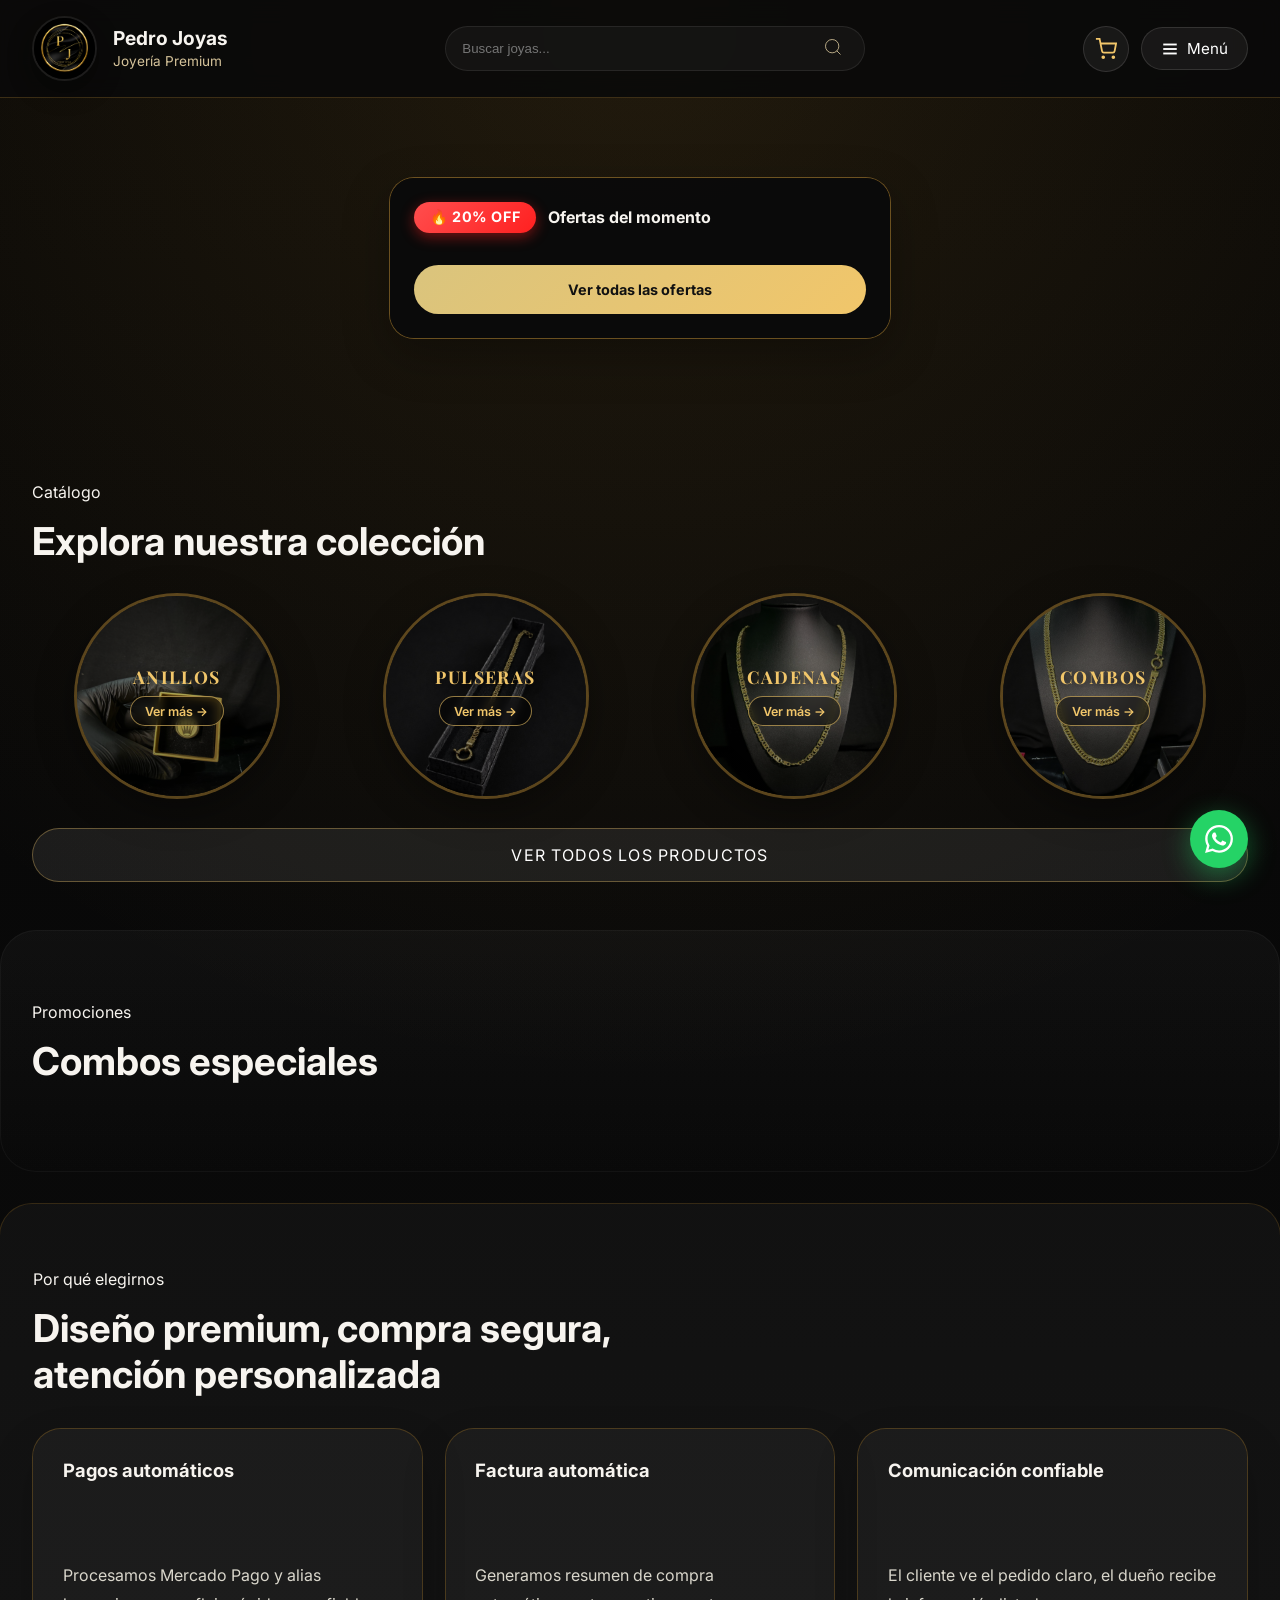
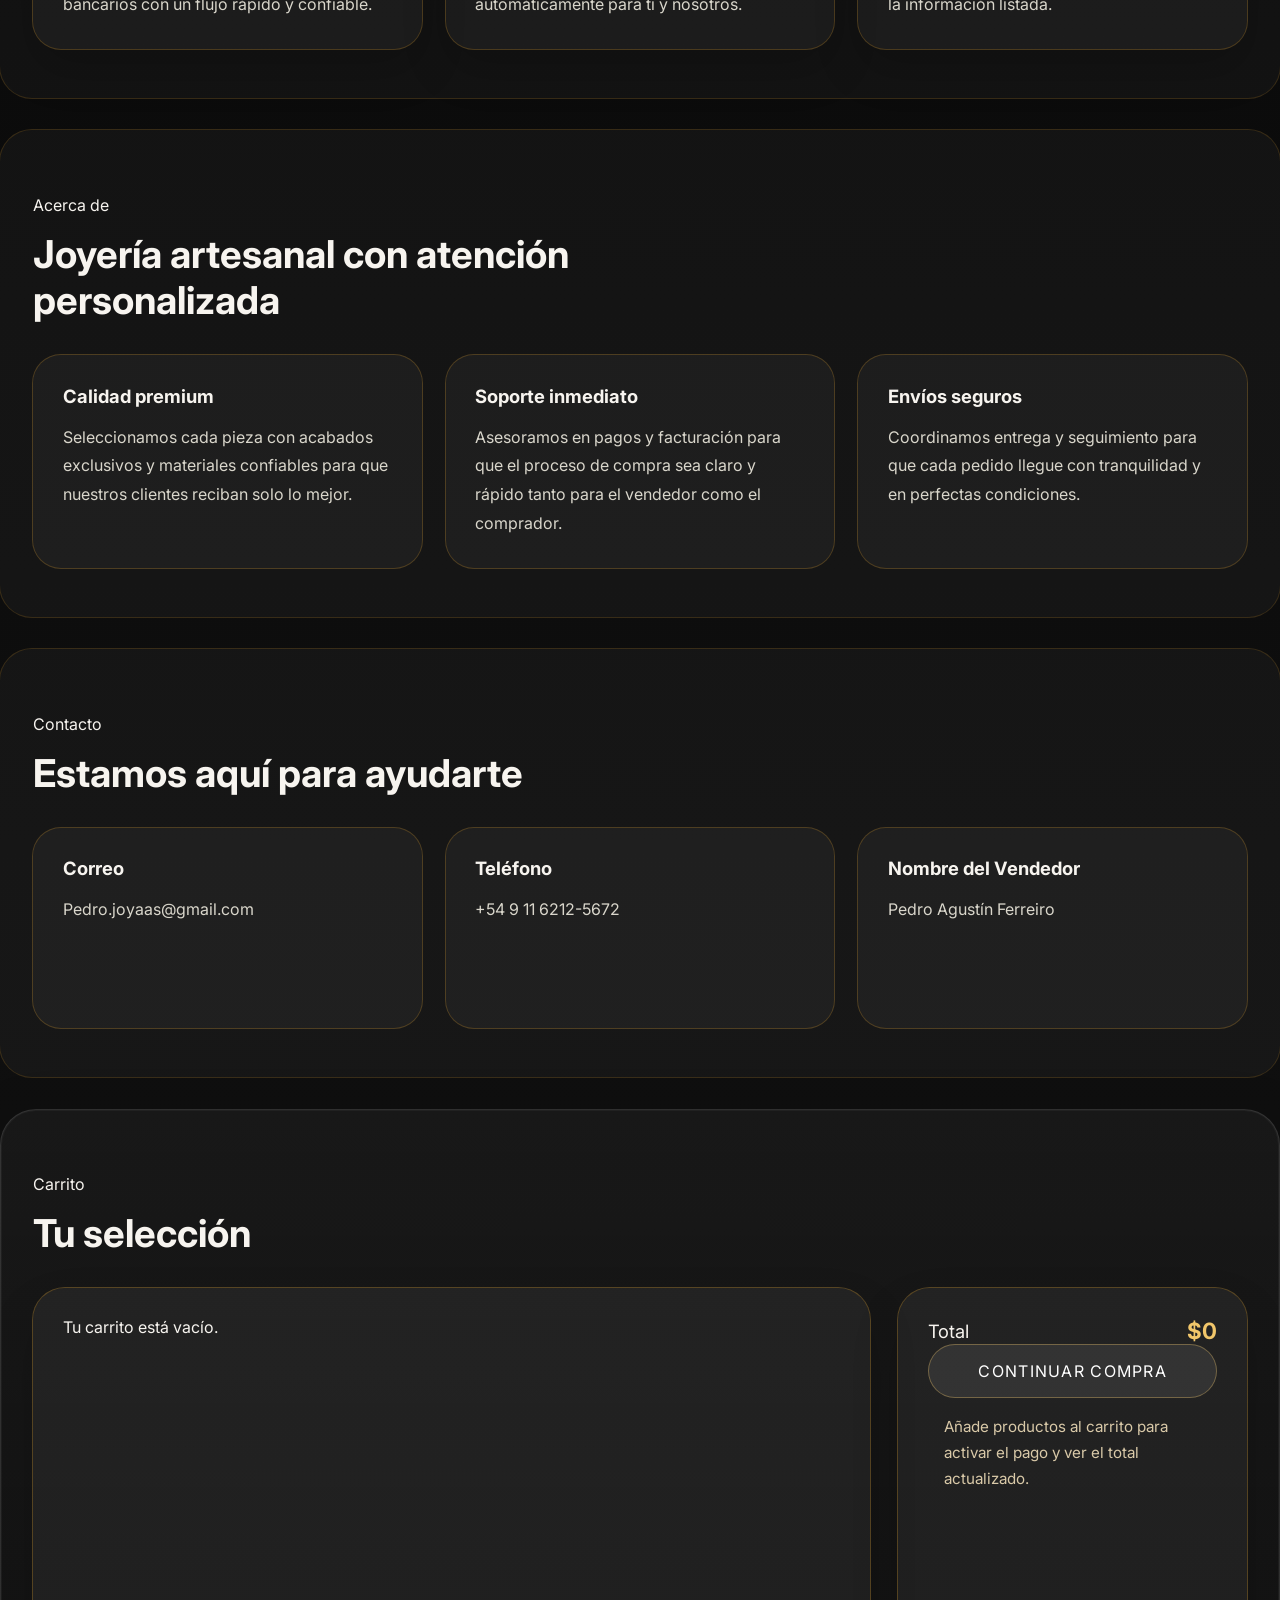
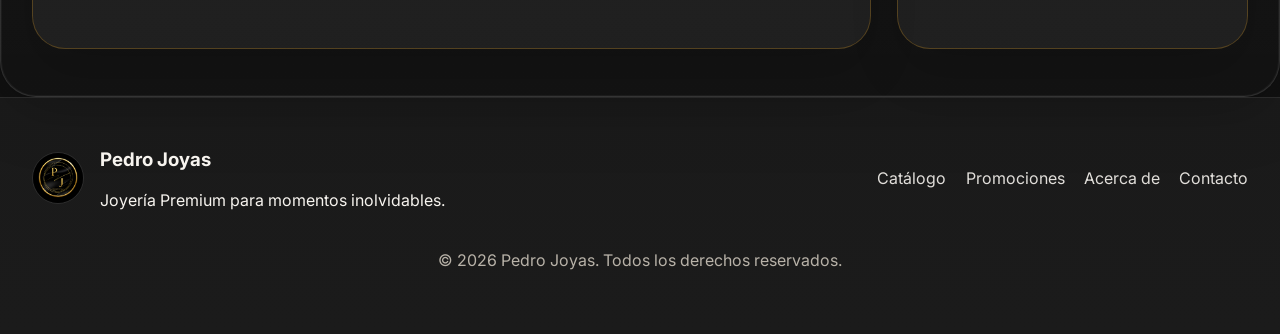
==== commit 4fb823e9: "cambios de informacion" ====
--- a/templates/index.html
+++ b/templates/index.html
@@ -280,7 +280,7 @@
 
                     <p>
                         Generamos resumen de compra
-                        automáticamente para ti y tu cliente.
+                        automáticamente para ti y nosotros.
                     </p>
 
                 </div>
@@ -288,7 +288,7 @@
                 <div class="feature-card">
 
                     <h3>
-                        Entrega confiable
+                        Comunicación confiable
                     </h3>
 
                     <p>
@@ -322,7 +322,7 @@
 
                 <div class="contact-card">
                     <h3>Calidad premium</h3>
-                    <p>Seleccionamos cada pieza con acabados exclusivos y materiales confiables para que tus clientes reciban solo lo mejor.</p>
+                    <p>Seleccionamos cada pieza con acabados exclusivos y materiales confiables para que nuestros clientes reciban solo lo mejor.</p>
                 </div>
 
                 <div class="contact-card">
@@ -550,17 +550,16 @@
     </div>
 
     <!-- MODAL TRANSFERENCIA -->
-   <div class="modal" id="transfer-modal" aria-hidden="true" style="position: relative;">
+  <div class="modal" id="transfer-modal" aria-hidden="true">
         <div class="modal-panel" style="position: relative;">
             
-            <button onclick="document.getElementById('transfer-modal').style.display='none'" 
+            <button onclick="window.location.reload();" 
                     style="position: absolute; top: 15px; right: 20px; background: none; border: none; color: #aaa; font-size: 1.5rem; cursor: pointer;">
                 &times;
             </button>
 
             <h2 style="color:#f1c66a">&#127968; Datos para transferir</h2>
             <p style="color:#ccc">Tu pedido fue registrado. Realizá la transferencia con los siguientes datos:</p>
-            
             <div class="transfer-info">
                 <div class="transfer-row">
                     <span>Alias</span>
@@ -575,22 +574,45 @@
                     <strong id="transfer-ref"></strong>
                 </div>
             </div>
-            
-            <p style="color:#aaa;font-size:0.9rem;margin-top:1rem;">Una vez transferido, enviá el comprobante por WhatsApp para confirmar tu pedido.</p>
-            
+            <p style="color:#aaa;font-size:0.9rem;margin-top:1rem">¡Asegurate de sacarle una captura de pantalla a la factura! Después, envíanos la factura junto con el comprobante de pago a nuestro WhatsApp para que podamos confirmar tu compra.</p>
             <div style="display:flex;gap:1rem;margin-top:1rem">
                 <a id="transfer-invoice" href="#" target="_blank" class="btn btn-primary" style="flex:1;text-align:center">Ver factura</a>
                 <a id="transfer-whatsapp" href="#" target="_blank" class="btn btn-secondary" style="flex:1;text-align:center;background-color:#25D366;color:white;border:none;">Enviar comprobante</a>
             </div>
-
+            
             <div style="margin-top: 1rem;">
-                <button onclick="document.getElementById('transfer-modal').style.display='none'" 
+                <button onclick="window.location.reload();" 
                         class="btn" 
                         style="width:100%; text-align:center; background:#444; color:#fff; border:none; padding:10px; cursor:pointer; border-radius:5px;">
                     Volver a la tienda
                 </button>
             </div>
-
+        </div>
+    </div>
+
+    <div class="modal" id="mp-instructions-modal" aria-hidden="true">
+        <div class="modal-panel" style="position: relative; max-width: 450px;">
+            
+            <h2 style="color:#f1c66a; text-align: center;">&#128179; ¡Casi listo!</h2>
+            <p style="color:#fff; font-weight: bold; text-align: center; margin-bottom: 1.5rem;">
+                Leé atentamente los pasos para confirmar tu compra:
+            </p>
+            
+            <div style="background: #222; padding: 15px; border-radius: 8px; margin-bottom: 1.5rem; border-left: 4px solid #f1c66a;">
+                <p style="color:#ccc; margin: 0 0 10px 0; font-size: 0.95rem;">
+                    <strong>1. Paga en Mercado Pago:</strong> Serás redirigido para abonar de forma segura.
+                </p>
+                <p style="color:#ccc; margin: 0 0 10px 0; font-size: 0.95rem;">
+                    <strong>2. Guardá los comprobantes:</strong> Al finalizar, asegurate de descargar o sacarle captura al <u>comprobante de pago</u> de Mercado Pago y a la <u>factura</u> que te dará nuestra web.
+                </p>
+                <p style="color:#ccc; margin: 0; font-size: 0.95rem;">
+                    <strong>3. Envialos por WhatsApp:</strong> Mandanos ambos comprobantes a nuestro WhatsApp para que aprobemos tu compra.
+                </p>
+            </div>
+            
+            <button id="btn-confirm-mp" class="btn btn-primary" style="width: 100%; text-align: center; background-color: #009ee3; color: white; border: none; padding: 12px; font-weight: bold; cursor: pointer; border-radius: 5px;">
+                Entendido, ir a pagar
+            </button>
         </div>
     </div>
     <div class="notification" id="notification"></div>
